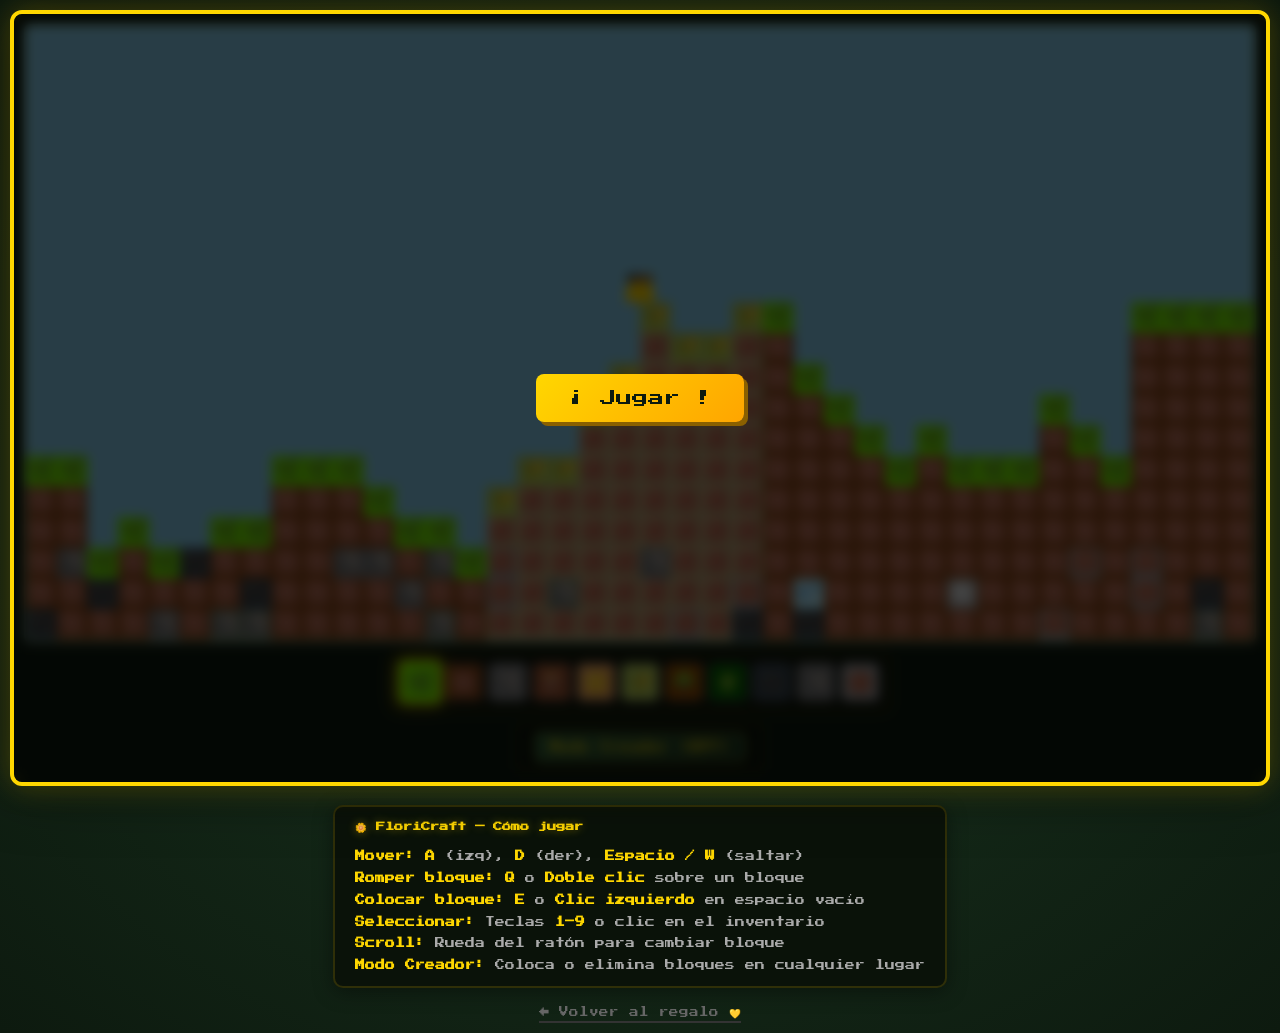
==== craft.html @ b99292ea "Agrega mini juego de Minecraft" ====
<!DOCTYPE html>
<html lang="es">
<head>
  <meta charset="UTF-8"/>
  <meta name="viewport" content="width=device-width, initial-scale=1.0"/>
  <title>FloriCraft 🌼 — Para Yaressi</title>
  <link rel="preconnect" href="https://fonts.googleapis.com">
  <link href="https://fonts.googleapis.com/css2?family=Press+Start+2P&display=swap" rel="stylesheet">
  <link rel="stylesheet" href="craft.css"/>
</head>
<body>

  <div class="game-container">

    <aside onclick="this.remove()"><button>¡ Jugar !</button></aside>

    <canvas id="gameCanvas"></canvas>

    <div class="inventory-panel" id="inventoryPanel"></div>

    <div class="control-panel">
      <button id="creatorModeToggle">Modo Creador (OFF)</button>
    </div>

  </div>

  <div class="instructions">
    <h2>🌼 FloriCraft — Cómo jugar</h2>
    <ul>
      <li><strong>Mover:</strong> <strong>A</strong> (izq), <strong>D</strong> (der), <strong>Espacio / W</strong> (saltar)</li>
      <li><strong>Romper bloque:</strong> <strong>Q</strong> o <strong>Doble clic</strong> sobre un bloque</li>
      <li><strong>Colocar bloque:</strong> <strong>E</strong> o <strong>Clic izquierdo</strong> en espacio vacío</li>
      <li><strong>Seleccionar:</strong> Teclas <strong>1–9</strong> o clic en el inventario</li>
      <li><strong>Scroll:</strong> Rueda del ratón para cambiar bloque</li>
      <li><strong>Modo Creador:</strong> Coloca o elimina bloques en cualquier lugar</li>
    </ul>
  </div>

  <a href="index.html" class="back-link">← Volver al regalo 💛</a>

  <script src="craft.js"></script>
</body>
</html>
---- craft.css ----
/* ============================================
   FLORÍCRAFT — Para Yaressi 💛
   ============================================ */

@import url('https://fonts.googleapis.com/css2?family=Press+Start+2P&display=swap');

* {
  box-sizing: border-box;
  margin: 0;
  padding: 0;
}

body {
  background: radial-gradient(ellipse at center, #1a3520 0%, #0d1a0f 100%);
  font-family: 'Press Start 2P', cursive;
  color: #eee;
  text-align: center;
  padding: 10px;
  min-height: 100vh;
  display: flex;
  flex-direction: column;
  justify-content: center;
  align-items: center;
  gap: 1.2rem;
  -webkit-font-smoothing: antialiased;
}

/* ---- Contenedor principal ---- */
.game-container {
  display: flex;
  flex-direction: column;
  align-items: center;
  border: 4px solid #FFD700;
  box-shadow: 0 0 30px rgba(255,215,0,0.25), 0 0 60px rgba(0,0,0,0.6);
  border-radius: 12px;
  overflow: hidden;
  background-color: #0d1a0f;
  padding: 10px;
  position: relative;
}

/* Overlay "Play now" */
.game-container aside {
  position: absolute;
  background: rgba(0,0,0,0.7);
  inset: 0;
  display: flex;
  justify-content: center;
  align-items: center;
  cursor: pointer;
  backdrop-filter: blur(6px);
  z-index: 10;
  border-radius: 8px;
}

.game-container aside button {
  background: linear-gradient(135deg, #FFD700, #FFA500);
  color: #0d1a0f;
  padding: 1em 2em;
  font-family: 'Press Start 2P', cursive;
  font-size: 1rem;
  border: none;
  border-radius: 8px;
  cursor: pointer;
  box-shadow: 4px 4px 0 #8a6000;
  transition: transform 0.1s, box-shadow 0.1s;
}

.game-container aside button:hover {
  transform: translate(-2px,-2px);
  box-shadow: 6px 6px 0 #8a6000;
}

/* ---- Canvas ---- */
canvas {
  background-color: #87CEEB;
  display: block;
  border: 2px solid rgba(255,215,0,0.3);
  border-radius: 6px;
  max-width: 100%;
}

/* ---- Inventario ---- */
.inventory-panel {
  display: flex;
  justify-content: center;
  flex-wrap: wrap;
  margin-top: 10px;
  background-color: #0a1209;
  padding: 8px;
  border-radius: 8px;
  border: 2px solid rgba(255,215,0,0.2);
  gap: 4px;
}

.inventory-slot {
  width: 40px;
  height: 40px;
  border: 2px solid #444;
  background-color: #1a3520;
  display: flex;
  justify-content: center;
  align-items: center;
  cursor: pointer;
  border-radius: 6px;
  transition: transform 0.1s, border-color 0.1s, box-shadow 0.1s;
}

.inventory-slot.selected {
  border-color: #FFD700;
  transform: scale(1.12);
  box-shadow: 0 0 12px rgba(255,215,0,0.55);
}

.inventory-slot:hover {
  transform: scale(1.06);
  border-color: rgba(255,215,0,0.5);
}

/* ---- Panel de control ---- */
.control-panel {
  margin-top: 10px;
  display: flex;
  gap: 10px;
  align-items: center;
  background-color: #0a1209;
  padding: 8px 15px;
  border-radius: 8px;
  border: 2px solid rgba(255,215,0,0.15);
}

.control-panel button {
  background: linear-gradient(135deg, #2a5c38, #1a3520);
  color: #FFD700;
  border: 2px solid rgba(255,215,0,0.3);
  padding: 8px 14px;
  font-family: 'Press Start 2P', cursive;
  font-size: 0.6rem;
  border-radius: 6px;
  cursor: pointer;
  transition: background 0.2s, border-color 0.2s;
}

.control-panel button:hover {
  background: linear-gradient(135deg, #3a7a4a, #2a5c38);
  border-color: rgba(255,215,0,0.6);
}

.control-panel button.active {
  background: linear-gradient(135deg, #7a1a1a, #4a0a0a);
  border-color: #ff4466;
  color: #ff6688;
}

/* ---- Instrucciones ---- */
.instructions {
  font-size: 0.62em;
  line-height: 1.7;
  background-color: #0a1209;
  padding: 12px 20px;
  border-radius: 10px;
  border: 2px solid rgba(255,215,0,0.15);
  box-shadow: 0 4px 20px rgba(0,0,0,0.4);
  max-width: 640px;
  text-align: left;
}

.instructions h2 {
  font-size: 0.95em;
  margin-bottom: 0.8rem;
  color: #FFD700;
  text-shadow: 0 0 10px rgba(255,215,0,0.4);
}

.instructions ul {
  list-style: none;
  padding: 0;
  margin: 0;
  display: flex;
  flex-direction: column;
  gap: 5px;
}

.instructions li { color: #aaa; }
.instructions strong { color: #FFD700; }

/* ---- Enlace volver ---- */
.back-link {
  font-size: 0.6rem;
  color: #666;
  text-decoration: none;
  border-bottom: 2px solid #333;
  padding-bottom: 2px;
  transition: color 0.2s, border-color 0.2s;
}

.back-link:hover {
  color: #FFD700;
  border-color: #FFD700;
}

/* ---- Responsive ---- */
@media (max-width: 768px) {
  .instructions { font-size: 0.55em; padding: 8px 12px; }
  .inventory-slot { width: 34px; height: 34px; }
  .control-panel { flex-direction: column; gap: 5px; padding: 6px 10px; }
}

@media (max-width: 480px) {
  .game-container { padding: 5px; }
  canvas { width: 100%; height: auto; }
  .instructions { font-size: 0.5em; padding: 5px 8px; }
  .inventory-slot { width: 28px; height: 28px; }
}
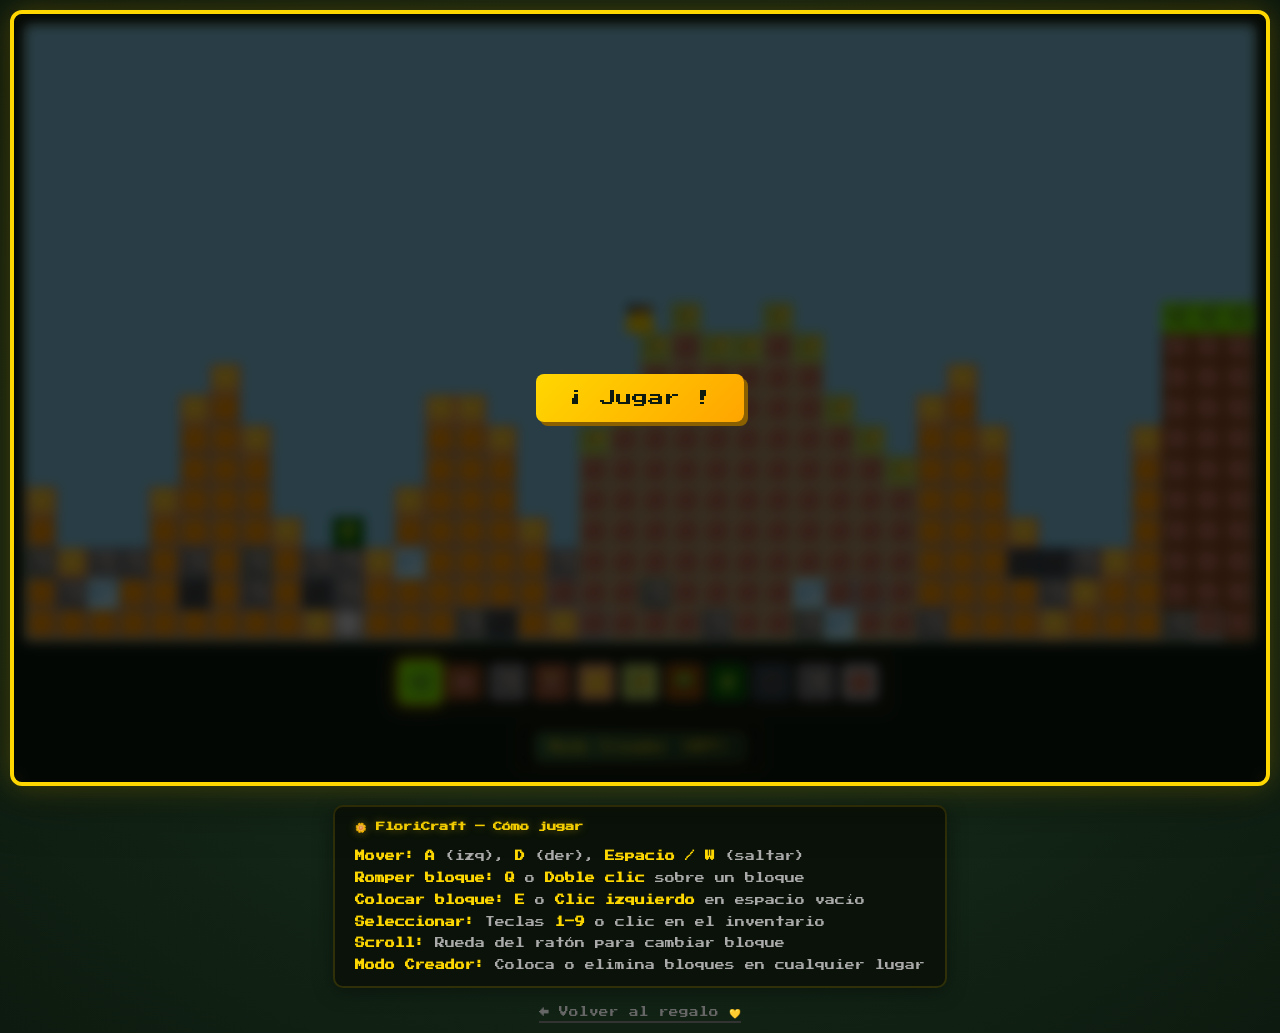
==== commit 518daf08: "Agrega controles táctiles para celular" ====
--- a/craft.html
+++ b/craft.html
@@ -22,6 +22,19 @@
       <button id="creatorModeToggle">Modo Creador (OFF)</button>
     </div>
 
+    <!-- Controles táctiles para celular -->
+    <div class="touch-controls" id="touchControls">
+      <div class="touch-dpad">
+        <button class="touch-btn dpad-left"  id="btnLeft">◀</button>
+        <button class="touch-btn dpad-jump"  id="btnJump">▲</button>
+        <button class="touch-btn dpad-right" id="btnRight">▶</button>
+      </div>
+      <div class="touch-actions">
+        <button class="touch-btn action-break" id="btnBreak">⛏</button>
+        <button class="touch-btn action-place" id="btnPlace">🟫</button>
+      </div>
+    </div>
+
   </div>
 
   <div class="instructions">
--- a/craft.css
+++ b/craft.css
@@ -199,6 +199,82 @@
   border-color: #FFD700;
 }
 
+/* ---- Controles táctiles ---- */
+.touch-controls {
+  display: none; /* solo visible en táctil */
+  width: 100%;
+  justify-content: space-between;
+  align-items: center;
+  padding: 8px 10px 4px;
+  gap: 10px;
+}
+
+.touch-dpad {
+  display: flex;
+  align-items: center;
+  gap: 6px;
+}
+
+.touch-actions {
+  display: flex;
+  gap: 10px;
+  align-items: center;
+}
+
+.touch-btn {
+  width: 56px;
+  height: 56px;
+  font-size: 1.3rem;
+  border-radius: 10px;
+  border: 2px solid rgba(255,215,0,0.4);
+  background: rgba(255,215,0,0.12);
+  color: #FFD700;
+  cursor: pointer;
+  display: flex;
+  justify-content: center;
+  align-items: center;
+  user-select: none;
+  -webkit-user-select: none;
+  touch-action: manipulation;
+  transition: background 0.1s, transform 0.1s;
+  font-family: 'Press Start 2P', cursive;
+}
+
+.touch-btn:active,
+.touch-btn.pressed {
+  background: rgba(255,215,0,0.35);
+  transform: scale(0.93);
+}
+
+.dpad-jump {
+  background: rgba(100,200,100,0.18);
+  border-color: rgba(100,255,100,0.5);
+  color: #88ff88;
+}
+
+.action-break {
+  width: 62px;
+  height: 62px;
+  font-size: 1.5rem;
+  background: rgba(200,80,80,0.18);
+  border-color: rgba(255,100,100,0.5);
+}
+
+.action-place {
+  width: 62px;
+  height: 62px;
+  font-size: 1.5rem;
+  background: rgba(80,140,200,0.18);
+  border-color: rgba(100,180,255,0.5);
+}
+
+/* Mostrar controles en dispositivos táctiles */
+@media (hover: none) and (pointer: coarse) {
+  .touch-controls {
+    display: flex;
+  }
+}
+
 /* ---- Responsive ---- */
 @media (max-width: 768px) {
   .instructions { font-size: 0.55em; padding: 8px 12px; }
